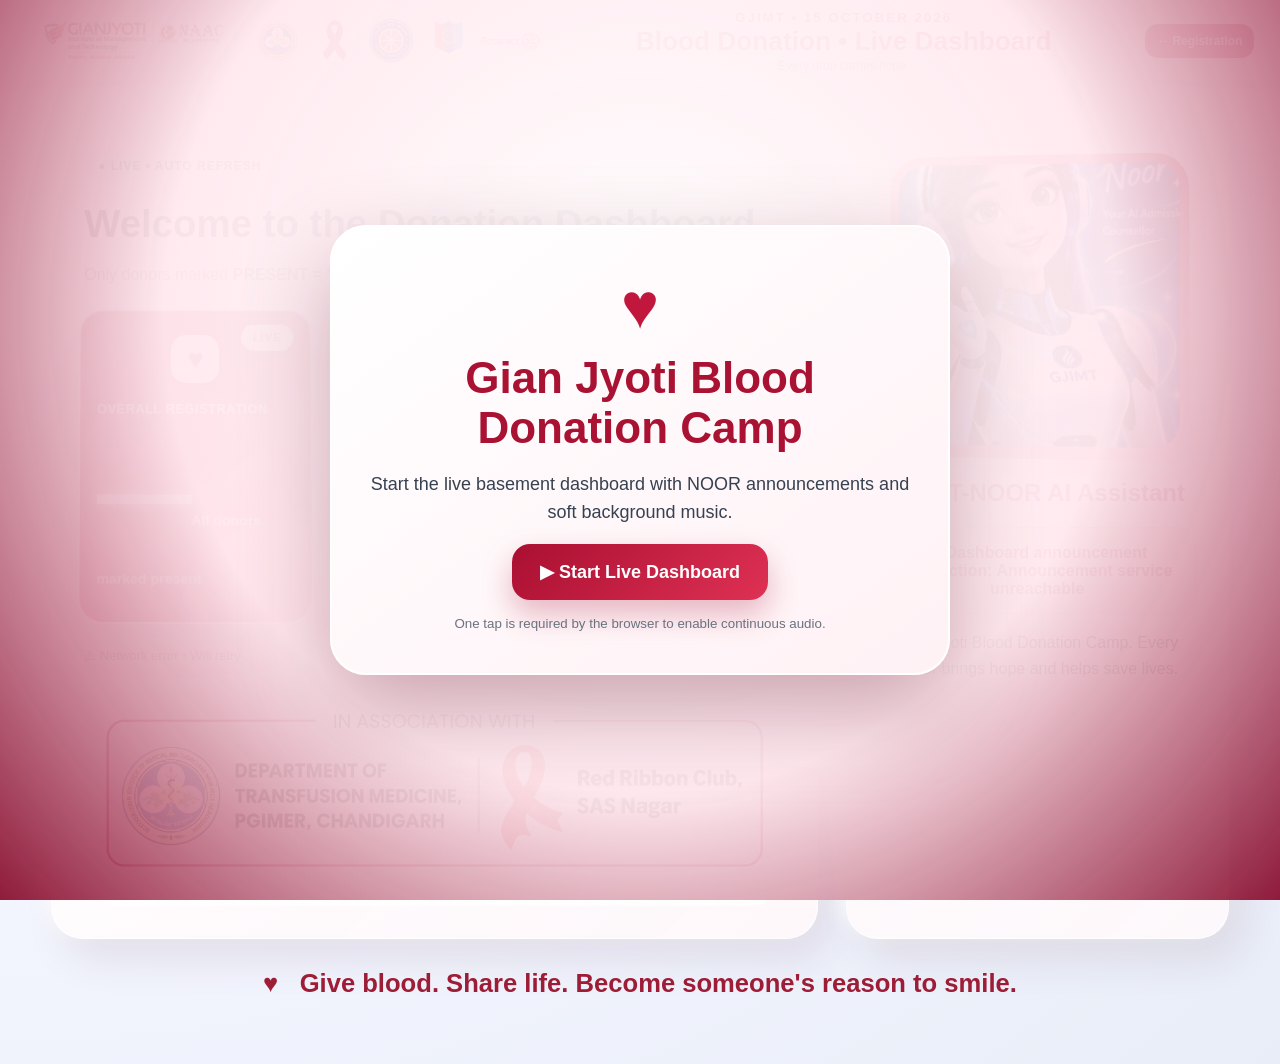
==== dashboard.html @ ec7010dd "Add files via upload" ====
<!doctype html><html lang="en"><head><meta charset="utf-8"><meta name="viewport" content="width=device-width,initial-scale=1"><title>NOOR | Live Dashboard</title><link rel="stylesheet" href="dashboard.css"></head><body><div id="audioStart" class="audio-start">
  <div class="audio-start-card">
    <div class="audio-heart">♥</div>
    <h2>Gian Jyoti Blood Donation Camp</h2>
    <p>Start the live basement dashboard with NOOR announcements and soft background music.</p>
    <button id="startDashboard" type="button">▶ Start Live Dashboard</button>
    <small>One tap is required by the browser to enable continuous audio.</small>
  </div>
</div><header class="event-header"><div class="event-branding" aria-label="Blood donation camp organizer and partner logos">
  <img class="brand-gjimt" src="gjimt_logo.jpg" alt="Gian Jyoti Institute of Management and Technology">
  <div class="brand-other-logos">
    <img src="pgimer_logo.png" alt="PGIMER Chandigarh">
    <img src="red_ribbon_logo.png" alt="Red Ribbon Club">
    <img src="nss_logo.png" alt="National Service Scheme">
    <img src="ncc_logo.png" alt="National Cadet Corps">
    <img class="brand-rotaract" src="rotaract_logo.png" alt="Rotaract">
  </div>
</div><div class="event-header-main"><div><small>GJIMT • 15 OCTOBER 2026</small><h1>Blood Donation • Live Dashboard</h1><p>Every drop carries hope.</p></div><a href="index.html">← Registration</a></div></header><div id="donorSpotlight" class="donor-spotlight" aria-live="assertive">
<div class="spotlight-card"><div class="spotlight-heart">♥</div>
<div class="spotlight-kicker">GYAN JYOTI BLOOD DONATION CAMP</div>
<h2 id="spotlightName">Thank you!</h2>
<p id="spotlightMessage">Your generous act can help save lives and bring hope to many families.</p>
<div class="spotlight-line">Every drop counts • Every donor matters</div></div></div><main><div class="grid"><section class="intro"><div class="live">● LIVE • AUTO REFRESH</div><h2>Welcome to the Donation Dashboard</h2><p>Only donors marked <b>PRESENT = YES</b> are included in the overall registration figure.</p><div class="cards">
<article class="overall-card"><div class="card-icon">♥</div><span>OVERALL REGISTRATION</span><strong id="total">—</strong><small>All donors marked present</small><div class="shine"></div></article>
<article class="gian-card"><div class="card-icon">GJ</div><span>GIANJYOTIAN REGISTRATION</span><strong id="gianCount">—</strong><small>Gian Jyoti donors marked present</small></article>
<article class="non-gian-card"><div class="card-icon">✦</div><span>NON GIANJYOTIAN REGISTRATION</span><strong id="nonGianCount">—</strong><small>External donors marked present</small></article>
</div><p class="sync" id="sync">Connecting to Google Sheet…</p>
  <div class="dashboard-association">
    
    <img src="association.png" alt="Department of Transfusion Medicine, PGIMER Chandigarh and Red Ribbon Club, SAS Nagar">
  </div></section><aside class="noor"><div class="halo"><img src="noor_ai.png" alt="NOOR" id="avatar"></div><h2>GJIMT-NOOR AI Assistant</h2><div class="donor-alert" id="donorAlert" aria-live="polite">Waiting for the next registration ♥</div><p id="line">Gian Jyoti Blood Donation Camp. Every donor brings hope and helps save lives.</p></aside></div><div class="quote">♥ &nbsp; Give blood. Share life. Become someone's reason to smile.</div></main><script src="dashboard.js"></script></body></html>
---- dashboard.css ----
*{box-sizing:border-box}body{margin:0;min-height:100vh;background:radial-gradient(ellipse at top left,#fff1f3,#f4f6ff 55%,#e8edf7);font-family:Arial,sans-serif;color:#202b42}header{display:flex;align-items:center;gap:20px;padding:15px 4%;background:#fffd;box-shadow:0 4px 30px #14243a13}header img{width:190px;max-height:70px;object-fit:contain}header h1{font-size:clamp(18px,2.3vw,30px);margin:5px 0;color:#ac1430}header small{letter-spacing:2px;font-weight:bold;color:#a62138}header p{margin:0;color:#63718b}header a{margin-left:auto;text-decoration:none;color:white;background:#b91d38;border-radius:13px;padding:14px 18px;font-weight:bold}main{max-width:1450px;margin:auto;padding:36px 4%}.grid{display:grid;grid-template-columns:1.7fr .85fr;gap:28px}.intro,.noor{border:1px solid #ffffffcc;background:linear-gradient(135deg,#ffffffed,#fff8fae8);box-shadow:14px 20px 40px #5b25411b,-6px -6px 20px #fff;border-radius:32px;padding:32px}.intro h2{font-size:clamp(25px,3vw,42px);margin:20px 0 12px}.intro>p{color:#66748a;line-height:1.6}.live{display:inline-block;border-radius:30px;background:#e8faef;color:#078151;padding:9px 14px;font-size:12px;font-weight:bold;letter-spacing:1px}.cards{display:grid;grid-template-columns:repeat(3,1fr);gap:16px;margin-top:36px}.cards article{min-height:210px;background:linear-gradient(150deg,#fff,#fff3f5);border:1px solid #fff;border-radius:24px;padding:24px 16px;box-shadow:8px 12px 18px #8d39501b,-4px -4px 14px #fff;transition:transform .2s}.cards article:hover{transform:translateY(-7px) rotateX(3deg)}.cards article:nth-child(2){background:linear-gradient(150deg,#fff,#edf9f4)}.cards article:nth-child(3){background:linear-gradient(150deg,#fff,#fff5e5)}.cards span{font-size:12px;font-weight:800;letter-spacing:.6px;color:#66748a}.cards strong{display:block;font-size:clamp(42px,5vw,72px);margin:20px 0;color:#b91d38;text-shadow:2px 4px 4px #b91d3822}.cards small{color:#67758b;line-height:1.4}.noor{text-align:center}.halo{width:min(300px,100%);aspect-ratio:1;margin:5px auto 20px;padding:9px;background:linear-gradient(135deg,#ff8092,#b31837,#f7cbd2);border-radius:34px;box-shadow:12px 16px 22px #7b1b3d35;transform:perspective(700px) rotateY(-5deg)}.halo img{width:100%;height:100%;object-fit:cover;border-radius:26px}.halo.talking{animation:pulse .5s infinite alternate}@keyframes pulse{to{transform:perspective(700px) rotateY(5deg) scale(1.025)}}.noor h2{color:#b91d38}.noor p{line-height:1.6}.noor button{background:#b91d38;color:#fff;border:0;border-radius:14px;padding:14px 22px;cursor:pointer;font-weight:bold}.quote{margin:30px 0;text-align:center;font-size:clamp(18px,2vw,27px);font-weight:bold;color:#9d1d37}.sync{font-size:13px!important;margin-top:22px}@media(max-width:1050px){.grid{grid-template-columns:1fr}.cards{grid-template-columns:repeat(3,1fr)}}@media(max-width:650px){header{flex-wrap:wrap}.cards{grid-template-columns:1fr}.cards article{min-height:155px}.intro,.noor{padding:20px}header a{margin-left:0}}.donor-alert{margin:15px 0;padding:15px;background:linear-gradient(130deg,#fff1df,#ffe2e8);border:1px solid #edc4cb;border-radius:17px;font-weight:800;color:#9e1833;box-shadow:5px 7px 14px #a3293b18}
.donor-spotlight{position:fixed;inset:0;z-index:9999;display:flex;align-items:center;justify-content:center;padding:30px;background:radial-gradient(circle at 50% 35%,rgba(255,255,255,.98),rgba(255,229,235,.97) 48%,rgba(150,12,46,.88));opacity:0;visibility:hidden;pointer-events:none;transition:.45s}
.donor-spotlight.show{opacity:1;visibility:visible}.spotlight-card{width:min(940px,94vw);text-align:center;padding:55px 45px;border-radius:42px;background:linear-gradient(145deg,#fff,#fff2f5);border:2px solid #fff;box-shadow:0 35px 90px rgba(112,10,40,.34),inset 0 0 0 1px #f5c1cc;animation:spotGlow 2.2s ease-in-out infinite alternate}.spotlight-heart{font-size:78px;color:#c7183c}.spotlight-kicker{font-size:15px;letter-spacing:3px;font-weight:900;color:#9d1b36;margin:12px}.spotlight-card h2{margin:12px 0;font-size:clamp(38px,6vw,76px);color:#bd1739}.spotlight-card p{max-width:760px;margin:20px auto;font-size:clamp(20px,2.4vw,31px);line-height:1.45}.spotlight-line{display:inline-block;margin-top:15px;padding:14px 24px;border-radius:50px;background:#b91638;color:#fff;font-weight:800}@keyframes spotGlow{to{transform:scale(1.018);box-shadow:0 40px 100px rgba(112,10,40,.4)}}@media(max-width:600px){.spotlight-card{padding:38px 20px}.spotlight-heart{font-size:58px}}

/* FINAL TOTAL REGISTRATION HIGHLIGHT */
.cards article:first-child{
 position:relative;overflow:hidden;
 background:linear-gradient(145deg,#fff,#ffe6ec 48%,#fff7e8);
 border:2px solid #d41c42;
 box-shadow:0 18px 38px rgba(185,29,56,.24), inset 0 0 0 1px rgba(255,255,255,.8);
 transform:translateY(-5px) scale(1.035);
}
.cards article:first-child:before{
 content:"LIVE";position:absolute;right:14px;top:13px;background:#b91d38;color:#fff;
 font-size:10px;font-weight:900;letter-spacing:1.5px;padding:6px 9px;border-radius:20px;
 box-shadow:0 5px 12px rgba(185,29,56,.25)
}
.cards article:first-child strong{
 color:#b41234;font-size:clamp(54px,6vw,82px);
 text-shadow:0 7px 18px rgba(180,18,52,.18);
}
.cards article:first-child span{color:#a21632;font-weight:900}
.cards article:first-child small{font-weight:700;color:#5b3240}
header img{width:min(430px,38vw);max-height:100px;object-fit:contain}
@media(max-width:650px){header img{width:min(330px,80vw)}.cards article:first-child{transform:none}}

/* THREE-BOX LIVE REGISTRATION DASHBOARD */
.cards article{position:relative;overflow:hidden;isolation:isolate}
.card-icon{width:46px;height:46px;display:grid;place-items:center;border-radius:15px;margin:0 auto 15px;font-weight:900;font-size:19px;background:#fff;box-shadow:0 8px 18px rgba(31,41,55,.12)}
.overall-card{
 background:linear-gradient(145deg,#9e0e2d 0%,#d51e45 48%,#ff657e 100%)!important;
 border:2px solid rgba(255,255,255,.85)!important;
 box-shadow:0 25px 55px rgba(158,14,45,.38),inset 0 1px 1px rgba(255,255,255,.65),inset 0 -12px 25px rgba(90,0,24,.18)!important;
 transform:perspective(800px) rotateX(2deg) translateY(-9px) scale(1.055)!important;
}
.overall-card:after{content:"LIVE";position:absolute;right:16px;top:14px;padding:7px 11px;border-radius:30px;background:#fff;color:#a51030;font-size:10px;font-weight:900;letter-spacing:1.4px;box-shadow:0 8px 18px rgba(70,0,20,.2)}
.overall-card .card-icon{font-size:27px;color:#c01639}
.overall-card span,.overall-card small{color:#fff!important}
.overall-card strong{color:#fff!important;font-size:clamp(62px,7vw,94px)!important;text-shadow:0 8px 22px rgba(71,0,20,.38)!important}
.overall-card .shine{position:absolute;z-index:-1;width:190px;height:190px;right:-65px;bottom:-95px;border-radius:50%;background:rgba(255,255,255,.15);box-shadow:-100px -130px 0 rgba(255,255,255,.07)}
.gian-card{background:linear-gradient(145deg,#fff,#eaf8f3)!important;border:1px solid #ccecdf!important;box-shadow:0 17px 35px rgba(17,122,91,.15)!important}
.gian-card .card-icon{color:#12805f}.gian-card strong{color:#11815f!important}
.non-gian-card{background:linear-gradient(145deg,#fff,#fff2df)!important;border:1px solid #f2dfbd!important;box-shadow:0 17px 35px rgba(178,117,24,.15)!important}
.non-gian-card .card-icon{color:#b7791f}.non-gian-card strong{color:#b7791f!important}
@media(max-width:650px){.overall-card{transform:none!important}}

/* LIVE NUMBER EXCITEMENT EFFECT */
.overall-card{animation:overallFloat 2.4s ease-in-out infinite alternate!important}
.overall-card strong{display:inline-block;animation:liveNumberPulse 1.15s ease-in-out infinite;text-shadow:0 0 10px rgba(255,255,255,.72),0 0 26px rgba(255,220,225,.65),0 8px 22px rgba(71,0,20,.38)!important}
.overall-card:after{animation:liveBadgeBlink 1s steps(2,end) infinite}
.overall-card:before{content:"";position:absolute;inset:-55%;background:linear-gradient(110deg,transparent 42%,rgba(255,255,255,.34) 49%,transparent 56%);transform:translateX(-70%) rotate(8deg);animation:cardShimmer 3.4s linear infinite;pointer-events:none}
@keyframes liveNumberPulse{0%,100%{transform:scale(1);opacity:1}50%{transform:scale(1.10);opacity:.72}}
@keyframes liveBadgeBlink{0%,48%{opacity:1}49%,100%{opacity:.45}}
@keyframes overallFloat{from{transform:perspective(800px) rotateX(2deg) translateY(-7px) scale(1.045)}to{transform:perspective(800px) rotateX(-1deg) translateY(-12px) scale(1.06)}}
@keyframes cardShimmer{0%{transform:translateX(-75%) rotate(8deg)}100%{transform:translateX(75%) rotate(8deg)}}
@media(prefers-reduced-motion:reduce){.overall-card,.overall-card strong,.overall-card:after,.overall-card:before{animation:none!important}}

.audio-start{position:fixed;inset:0;z-index:20000;display:grid;place-items:center;padding:24px;background:radial-gradient(circle at 50% 35%,rgba(255,255,255,.98),rgba(255,233,239,.97) 55%,rgba(134,8,42,.92));transition:opacity .4s,visibility .4s}
.audio-start.hide{opacity:0;visibility:hidden}
.audio-start-card{width:min(620px,92vw);text-align:center;background:linear-gradient(145deg,#fff,#fff1f5);border:2px solid #fff;border-radius:36px;padding:42px 34px;box-shadow:0 35px 90px rgba(91,5,32,.32)}
.audio-heart{font-size:64px;color:#c2173c;animation:audioHeart 1.2s ease-in-out infinite}
.audio-start-card h2{font-size:clamp(28px,4vw,44px);color:#a91232;margin:10px 0}
.audio-start-card p{font-size:18px;line-height:1.55;color:#374151}
.audio-start-card button{border:0;border-radius:18px;padding:17px 28px;background:linear-gradient(135deg,#a90f31,#df3154);color:#fff;font-size:18px;font-weight:900;cursor:pointer;box-shadow:0 14px 30px rgba(169,15,49,.28)}
.audio-start-card small{display:block;margin-top:16px;color:#6b7280}
@keyframes audioHeart{50%{transform:scale(1.13);filter:drop-shadow(0 0 13px rgba(194,23,60,.45))}}
.overall-card strong{animation:liveNumberPulse .82s ease-in-out infinite!important}
@keyframes liveNumberPulse{0%,100%{transform:scale(1);opacity:1;filter:brightness(1)}50%{transform:scale(1.13);opacity:.76;filter:brightness(1.35)}}


/* NOOR event branding - compact, aligned, separate user-supplied logo assets */
header.event-header{display:flex!important;flex-direction:column!important;align-items:stretch!important;gap:7px!important;padding:9px 3%!important;background:linear-gradient(125deg,#fff,#fff7f9)!important;box-shadow:0 5px 18px #62142a16!important}
.event-branding{display:flex!important;align-items:center!important;justify-content:center!important;gap:clamp(8px,1.5vw,22px)!important;width:100%!important;max-width:1180px!important;margin:0 auto!important;padding:5px 14px!important;border:1px solid #f1dfe4;border-radius:14px;background:linear-gradient(145deg,#fff,#fffafa);box-shadow:0 5px 13px #6b213017}
header.event-header .event-branding img{display:block!important;object-fit:contain!important;height:64px!important;max-height:64px!important;width:auto!important;max-width:100%!important;flex-shrink:1!important}
header.event-header .event-branding .brand-gjimt{width:clamp(245px,31vw,390px)!important;max-width:39%!important}
.brand-other-logos{display:flex!important;flex:1!important;align-items:center!important;justify-content:space-evenly!important;gap:clamp(6px,1.1vw,15px)!important;min-width:0}
header.event-header .brand-other-logos img{height:55px!important;max-height:55px!important;max-width:17%!important;filter:drop-shadow(0 2px 2px #28192a16)}
header.event-header .brand-other-logos .brand-rotaract{max-width:25%!important}
.event-header-main{display:flex!important;align-items:center!important;justify-content:space-between!important;gap:15px!important;width:100%!important;max-width:1180px!important;margin:0 auto!important}
.event-header-main>div{text-align:center!important;flex:1!important}
.event-header-main h1{font-size:clamp(21px,2.3vw,30px)!important;margin:0!important;line-height:1.12!important}
.event-header-main p{margin:3px 0!important}
.event-header-main a{flex:0 0 auto!important;white-space:nowrap}
.event-header-main:before{content:"";flex:0 0 135px}
.dashboard-association{margin:22px auto 0;max-width:680px;padding:10px 13px 12px;background:linear-gradient(145deg,#fff,#fff4f6);border:2px solid #e6a8b5;border-radius:16px;box-shadow:0 9px 22px #9d21301a;text-align:center}
.dashboard-association-title{font-weight:900;font-size:12px;letter-spacing:1px;color:#b41837;margin-bottom:7px}
.dashboard-association img{display:block;width:100%;height:auto;max-height:130px;object-fit:contain}
@media(max-width:850px){header.event-header .event-branding img{height:48px!important;max-height:48px!important}header.event-header .brand-other-logos img{height:40px!important;max-height:40px!important}.event-header-main:before{flex-basis:90px}.event-header-main a{font-size:12px!important;padding:10px!important}}
@media(max-width:600px){.event-branding{flex-wrap:wrap!important;padding:5px!important;gap:4px!important}header.event-header .event-branding .brand-gjimt{width:300px!important;max-width:100%!important;height:52px!important}.brand-other-logos{flex:0 0 100%!important;gap:4px!important}header.event-header .brand-other-logos img{height:39px!important;max-height:39px!important}.event-header-main{flex-wrap:wrap!important;justify-content:center!important}.event-header-main:before{display:none!important}.event-header-main>div{flex:0 0 100%!important}.event-header-main a{margin:0 auto!important}}


/* Single-row, space-saving event header: logos LEFT, heading CENTER, link RIGHT */
header.event-header{
 display:grid!important;grid-template-columns:minmax(0,1fr) minmax(260px,1.12fr) auto!important;
 align-items:center!important;column-gap:12px!important;row-gap:4px!important;
 padding:8px 2%!important;min-height:76px!important;
 background:linear-gradient(145deg,#fff,#fff8fa)!important;
 box-shadow:0 3px 12px #60192a16!important;
}
header.event-header .event-branding{
 grid-column:1!important;grid-row:1!important;display:flex!important;align-items:center!important;
 justify-content:flex-start!important;gap:6px!important;min-width:0!important;width:100%!important;
 padding:0!important;margin:0!important;border:0!important;border-radius:0!important;
 box-shadow:none!important;background:transparent!important;
}
header.event-header .event-branding .brand-gjimt{
 flex:0 1 43%!important;width:43%!important;max-width:43%!important;
 height:53px!important;max-height:53px!important;min-width:0!important;object-fit:contain!important;
}
header.event-header .brand-other-logos{
 display:flex!important;flex:1 1 57%!important;min-width:0!important;
 justify-content:flex-start!important;align-items:center!important;gap:4px!important;
}
header.event-header .brand-other-logos img{
 flex:1 1 0!important;min-width:0!important;max-width:19%!important;
 height:45px!important;max-height:45px!important;width:auto!important;object-fit:contain!important;
 filter:drop-shadow(0 1px 1px #50121c18)!important;
}
header.event-header .brand-other-logos img.brand-rotaract{max-width:23%!important;flex:1.2 1 0!important}
header.event-header .event-header-main{
 display:contents!important;
}
header.event-header .event-header-main>div{
 grid-column:2!important;grid-row:1!important;text-align:center!important;min-width:0!important;
}
header.event-header .event-header-main h1{
 font-size:clamp(19px,2.05vw,29px)!important;line-height:1.15!important;margin:0!important;
}
header.event-header .event-header-main p{font-size:12px!important;margin:3px 0 0!important}
header.event-header .event-header-main a{
 grid-column:3!important;grid-row:1!important;justify-self:end!important;white-space:nowrap!important;
 font-size:12px!important;padding:10px 12px!important;
}
header.event-header .event-header-main:before{display:none!important}
.dashboard-association{
 width:min(100%,670px)!important;max-width:670px!important;margin:15px auto 0!important;
 padding:0!important;border:0!important;background:transparent!important;box-shadow:none!important;
}
.dashboard-association img{
 display:block!important;width:100%!important;max-height:none!important;height:auto!important;
 object-fit:contain!important;border-radius:12px!important;
}
@media(max-width:1000px){
 header.event-header{grid-template-columns:minmax(0,1fr) minmax(230px,1.1fr) auto!important;column-gap:7px!important}
 header.event-header .event-branding .brand-gjimt{height:44px!important;max-height:44px!important}
 header.event-header .brand-other-logos img{height:36px!important;max-height:36px!important}
 header.event-header .event-header-main h1{font-size:19px!important}
 header.event-header .event-header-main a{font-size:11px!important;padding:8px!important}
}
@media(max-width:730px){
 header.event-header{grid-template-columns:1fr auto!important;gap:6px!important;padding:8px!important}
 header.event-header .event-branding{grid-column:1 / -1!important;grid-row:1!important;justify-content:center!important}
 header.event-header .event-branding .brand-gjimt{height:49px!important;max-height:49px!important}
 header.event-header .brand-other-logos img{height:39px!important;max-height:39px!important}
 header.event-header .event-header-main>div{grid-column:1!important;grid-row:2!important;text-align:left!important}
 header.event-header .event-header-main a{grid-column:2!important;grid-row:2!important}
}
@media(max-width:430px){
 header.event-header .event-header-main h1{font-size:17px!important}
 header.event-header .event-header-main p{font-size:10px!important}
 header.event-header .event-header-main a{font-size:10px!important;padding:7px!important}
}
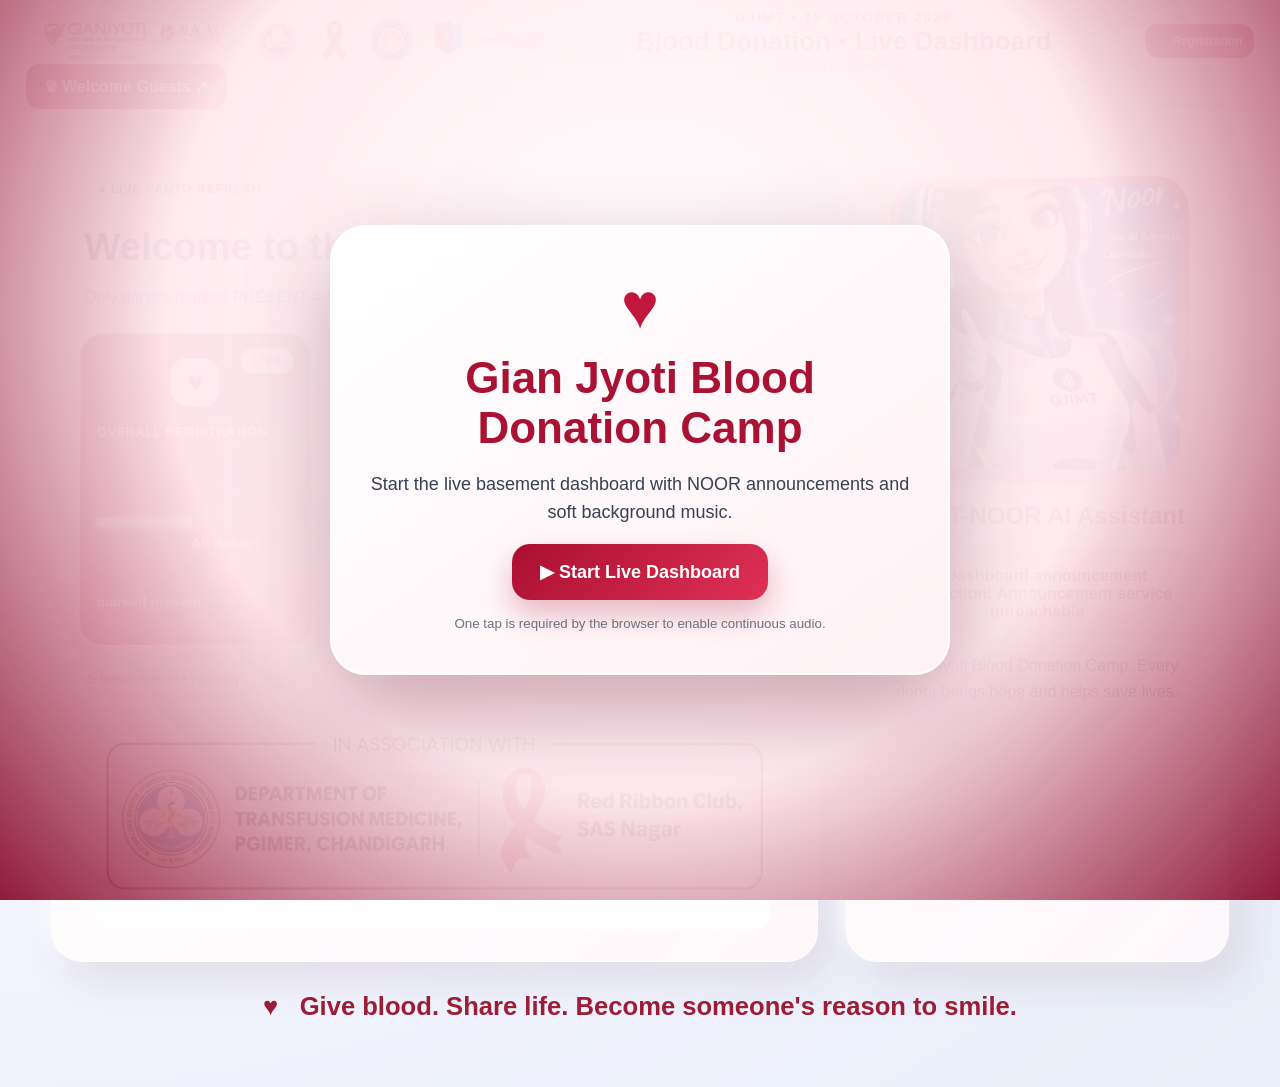
==== commit c014238f: "Update dashboard.html" ====
--- a/dashboard.html
+++ b/dashboard.html
@@ -15,7 +15,15 @@
     <img src="ncc_logo.png" alt="National Cadet Corps">
     <img class="brand-rotaract" src="rotaract_logo.png" alt="Rotaract">
   </div>
-</div><div class="event-header-main"><div><small>GJIMT • 15 OCTOBER 2026</small><h1>Blood Donation • Live Dashboard</h1><p>Every drop carries hope.</p></div><a href="index.html">← Registration</a></div></header><div id="donorSpotlight" class="donor-spotlight" aria-live="assertive">
+</div> 
+<div class="guest-button-row">
+  <a href="guest-welcome.html"
+     class="guest-welcome-button">
+    ♛ Welcome Guests ↗
+  </a>
+</div>
+
+  <div class="event-header-main"><div><small>GJIMT • 15 OCTOBER 2026</small><h1>Blood Donation • Live Dashboard</h1><p>Every drop carries hope.</p></div><a href="index.html">← Registration</a></div></header><div id="donorSpotlight" class="donor-spotlight" aria-live="assertive">
 <div class="spotlight-card"><div class="spotlight-heart">♥</div>
 <div class="spotlight-kicker">GYAN JYOTI BLOOD DONATION CAMP</div>
 <h2 id="spotlightName">Thank you!</h2>
@@ -28,4 +36,4 @@
   <div class="dashboard-association">
     
     <img src="association.png" alt="Department of Transfusion Medicine, PGIMER Chandigarh and Red Ribbon Club, SAS Nagar">
-  </div></section><aside class="noor"><div class="halo"><img src="noor_ai.png" alt="NOOR" id="avatar"></div><h2>GJIMT-NOOR AI Assistant</h2><div class="donor-alert" id="donorAlert" aria-live="polite">Waiting for the next registration ♥</div><p id="line">Gian Jyoti Blood Donation Camp. Every donor brings hope and helps save lives.</p></aside></div><div class="quote">♥ &nbsp; Give blood. Share life. Become someone's reason to smile.</div></main><script src="dashboard.js"></script></body></html>+  </div></section><aside class="noor"><div class="halo"><img src="noor_ai.png" alt="NOOR" id="avatar"></div><h2>GJIMT-NOOR AI Assistant</h2><div class="donor-alert" id="donorAlert" aria-live="polite">Waiting for the next registration ♥</div><p id="line">Gian Jyoti Blood Donation Camp. Every donor brings hope and helps save lives.</p></aside></div><div class="quote">♥ &nbsp; Give blood. Share life. Become someone's reason to smile.</div></main><script src="dashboard.js"></script></body></html>
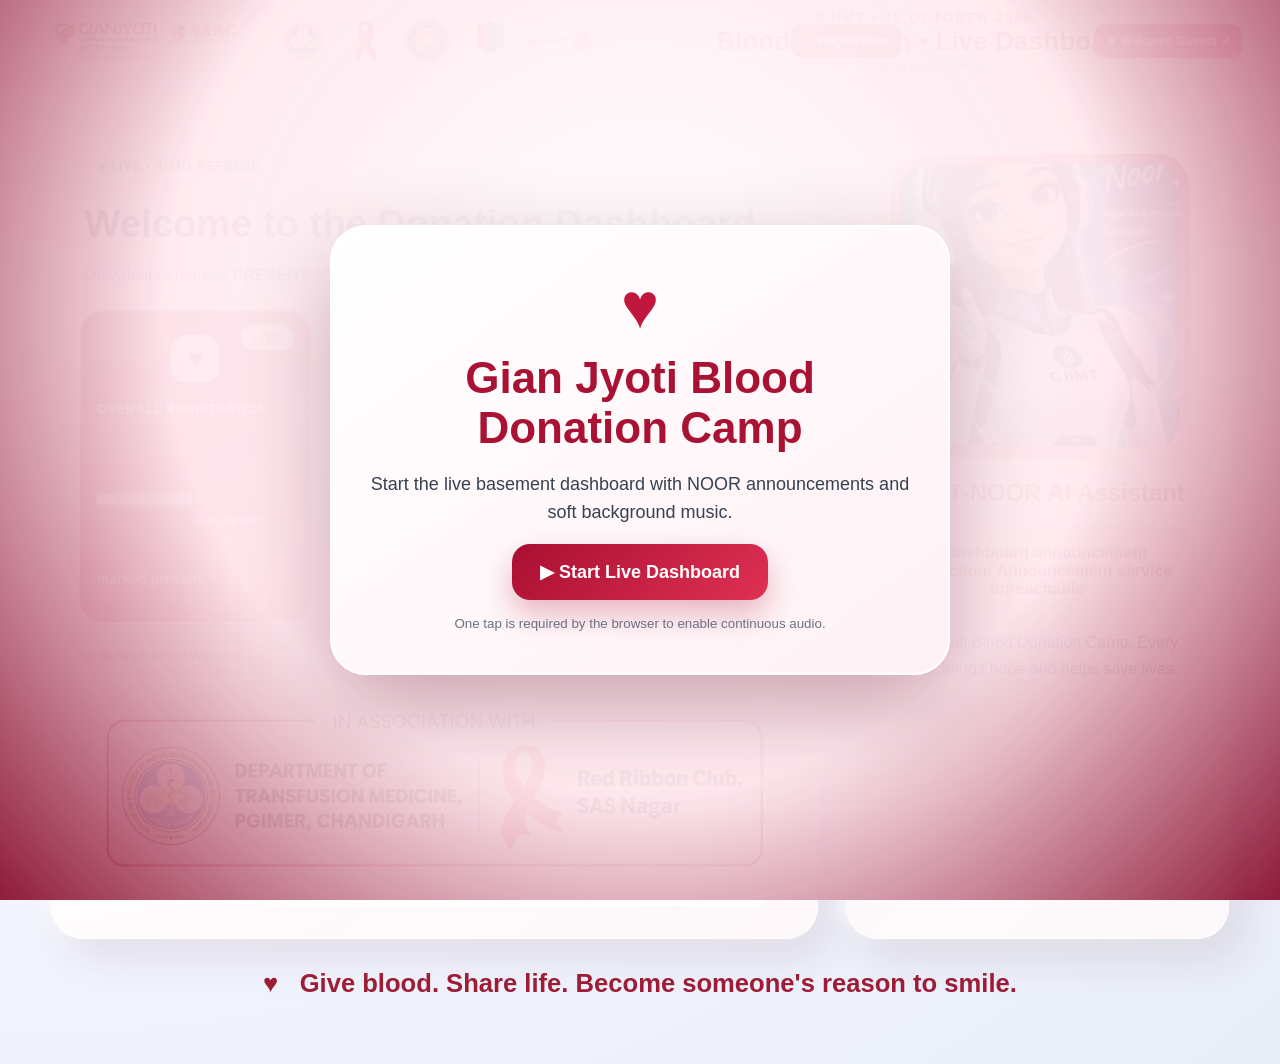
==== commit cff65e71: "Update dashboard.html" ====
--- a/dashboard.html
+++ b/dashboard.html
@@ -1,39 +1,341 @@
-<!doctype html><html lang="en"><head><meta charset="utf-8"><meta name="viewport" content="width=device-width,initial-scale=1"><title>NOOR | Live Dashboard</title><link rel="stylesheet" href="dashboard.css"></head><body><div id="audioStart" class="audio-start">
-  <div class="audio-start-card">
-    <div class="audio-heart">♥</div>
-    <h2>Gian Jyoti Blood Donation Camp</h2>
-    <p>Start the live basement dashboard with NOOR announcements and soft background music.</p>
-    <button id="startDashboard" type="button">▶ Start Live Dashboard</button>
-    <small>One tap is required by the browser to enable continuous audio.</small>
+
+<!doctype html>
+<html lang="en">
+
+<head>
+  <meta charset="utf-8">
+  <meta name="viewport" content="width=device-width,initial-scale=1">
+
+  <title>NOOR | Live Dashboard</title>
+
+  <link rel="stylesheet" href="dashboard.css">
+
+  <!-- Styling for header buttons only -->
+  <style>
+    .event-header-main .header-actions {
+      display: flex;
+      align-items: center;
+      justify-content: flex-end;
+      gap: 8px;
+      flex-shrink: 0;
+    }
+
+    .event-header-main .header-actions a {
+      display: inline-flex;
+      align-items: center;
+      justify-content: center;
+      padding: 9px 12px;
+      border-radius: 10px;
+      color: #ffffff;
+      text-decoration: none;
+      font-size: 12px;
+      font-weight: 700;
+      white-space: nowrap;
+    }
+
+    .event-header-main .header-actions .registration-btn {
+      background: #b8193b;
+    }
+
+    .event-header-main .header-actions .guest-welcome-button {
+      background: linear-gradient(135deg, #c51d42, #e23d60);
+      box-shadow: 0 3px 9px rgba(155, 24, 54, 0.2);
+      transition: transform 0.2s ease, filter 0.2s ease;
+    }
+
+    .event-header-main .header-actions .guest-welcome-button:hover {
+      transform: translateY(-2px);
+      filter: brightness(1.08);
+    }
+
+    @media (max-width: 700px) {
+      .event-header-main .header-actions {
+        flex-wrap: wrap;
+        justify-content: center;
+        gap: 6px;
+      }
+
+      .event-header-main .header-actions a {
+        font-size: 11px;
+        padding: 8px 10px;
+      }
+    }
+  </style>
+</head>
+
+<body>
+
+  <!-- AUDIO START SCREEN -->
+  <div id="audioStart" class="audio-start">
+    <div class="audio-start-card">
+
+      <div class="audio-heart">♥</div>
+
+      <h2>Gian Jyoti Blood Donation Camp</h2>
+
+      <p>
+        Start the live basement dashboard with NOOR
+        announcements and soft background music.
+      </p>
+
+      <button id="startDashboard" type="button">
+        ▶ Start Live Dashboard
+      </button>
+
+      <small>
+        One tap is required by the browser to enable continuous audio.
+      </small>
+
+    </div>
   </div>
-</div><header class="event-header"><div class="event-branding" aria-label="Blood donation camp organizer and partner logos">
-  <img class="brand-gjimt" src="gjimt_logo.jpg" alt="Gian Jyoti Institute of Management and Technology">
-  <div class="brand-other-logos">
-    <img src="pgimer_logo.png" alt="PGIMER Chandigarh">
-    <img src="red_ribbon_logo.png" alt="Red Ribbon Club">
-    <img src="nss_logo.png" alt="National Service Scheme">
-    <img src="ncc_logo.png" alt="National Cadet Corps">
-    <img class="brand-rotaract" src="rotaract_logo.png" alt="Rotaract">
+
+  <!-- HEADER -->
+  <header class="event-header">
+
+    <!-- ALL ORIGINAL LOGOS -->
+    <div class="event-branding"
+         aria-label="Blood donation camp organizer and partner logos">
+
+      <img
+        class="brand-gjimt"
+        src="gjimt_logo.jpg"
+        alt="Gian Jyoti Institute of Management and Technology"
+      >
+
+      <div class="brand-other-logos">
+
+        <img
+          src="pgimer_logo.png"
+          alt="PGIMER Chandigarh"
+        >
+
+        <img
+          src="red_ribbon_logo.png"
+          alt="Red Ribbon Club"
+        >
+
+        <img
+          src="nss_logo.png"
+          alt="National Service Scheme"
+        >
+
+        <img
+          src="ncc_logo.png"
+          alt="National Cadet Corps"
+        >
+
+        <img
+          class="brand-rotaract"
+          src="rotaract_logo.png"
+          alt="Rotaract"
+        >
+
+      </div>
+    </div>
+
+    <!-- DASHBOARD TITLE AND BUTTONS -->
+    <div class="event-header-main">
+
+      <div>
+        <small>GJIMT • 15 OCTOBER 2026</small>
+
+        <h1>Blood Donation • Live Dashboard</h1>
+
+        <p>Every drop carries hope.</p>
+      </div>
+
+      <!-- BOTH BUTTONS ON THE RIGHT -->
+      <div class="header-actions">
+
+        <a href="index.html" class="registration-btn">
+          ← Registration
+        </a>
+
+        <a href="guest-welcome.html"
+           class="guest-welcome-button">
+          ♛ Welcome Guests ↗
+        </a>
+
+      </div>
+
+    </div>
+
+  </header>
+
+  <!-- DONOR SPOTLIGHT -->
+  <div
+    id="donorSpotlight"
+    class="donor-spotlight"
+    aria-live="assertive"
+  >
+
+    <div class="spotlight-card">
+
+      <div class="spotlight-heart">♥</div>
+
+      <div class="spotlight-kicker">
+        GYAN JYOTI BLOOD DONATION CAMP
+      </div>
+
+      <h2 id="spotlightName">
+        Thank you!
+      </h2>
+
+      <p id="spotlightMessage">
+        Your generous act can help save lives
+        and bring hope to many families.
+      </p>
+
+      <div class="spotlight-line">
+        Every drop counts • Every donor matters
+      </div>
+
+    </div>
   </div>
-</div> 
-<div class="guest-button-row">
-  <a href="guest-welcome.html"
-     class="guest-welcome-button">
-    ♛ Welcome Guests ↗
-  </a>
-</div>
-
-  <div class="event-header-main"><div><small>GJIMT • 15 OCTOBER 2026</small><h1>Blood Donation • Live Dashboard</h1><p>Every drop carries hope.</p></div><a href="index.html">← Registration</a></div></header><div id="donorSpotlight" class="donor-spotlight" aria-live="assertive">
-<div class="spotlight-card"><div class="spotlight-heart">♥</div>
-<div class="spotlight-kicker">GYAN JYOTI BLOOD DONATION CAMP</div>
-<h2 id="spotlightName">Thank you!</h2>
-<p id="spotlightMessage">Your generous act can help save lives and bring hope to many families.</p>
-<div class="spotlight-line">Every drop counts • Every donor matters</div></div></div><main><div class="grid"><section class="intro"><div class="live">● LIVE • AUTO REFRESH</div><h2>Welcome to the Donation Dashboard</h2><p>Only donors marked <b>PRESENT = YES</b> are included in the overall registration figure.</p><div class="cards">
-<article class="overall-card"><div class="card-icon">♥</div><span>OVERALL REGISTRATION</span><strong id="total">—</strong><small>All donors marked present</small><div class="shine"></div></article>
-<article class="gian-card"><div class="card-icon">GJ</div><span>GIANJYOTIAN REGISTRATION</span><strong id="gianCount">—</strong><small>Gian Jyoti donors marked present</small></article>
-<article class="non-gian-card"><div class="card-icon">✦</div><span>NON GIANJYOTIAN REGISTRATION</span><strong id="nonGianCount">—</strong><small>External donors marked present</small></article>
-</div><p class="sync" id="sync">Connecting to Google Sheet…</p>
-  <div class="dashboard-association">
-    
-    <img src="association.png" alt="Department of Transfusion Medicine, PGIMER Chandigarh and Red Ribbon Club, SAS Nagar">
-  </div></section><aside class="noor"><div class="halo"><img src="noor_ai.png" alt="NOOR" id="avatar"></div><h2>GJIMT-NOOR AI Assistant</h2><div class="donor-alert" id="donorAlert" aria-live="polite">Waiting for the next registration ♥</div><p id="line">Gian Jyoti Blood Donation Camp. Every donor brings hope and helps save lives.</p></aside></div><div class="quote">♥ &nbsp; Give blood. Share life. Become someone's reason to smile.</div></main><script src="dashboard.js"></script></body></html>
+
+  <!-- MAIN DASHBOARD -->
+  <main>
+
+    <div class="grid">
+
+      <!-- LEFT SIDE -->
+      <section class="intro">
+
+        <div class="live">
+          ● LIVE • AUTO REFRESH
+        </div>
+
+        <h2>
+          Welcome to the Donation Dashboard
+        </h2>
+
+        <p>
+          Only donors marked
+          <b>PRESENT = YES</b>
+          are included in the overall registration figure.
+        </p>
+
+        <!-- REGISTRATION COUNTERS -->
+        <div class="cards">
+
+          <!-- OVERALL -->
+          <article class="overall-card">
+
+            <div class="card-icon">♥</div>
+
+            <span>
+              OVERALL REGISTRATION
+            </span>
+
+            <strong id="total">—</strong>
+
+            <small>
+              All donors marked present
+            </small>
+
+            <div class="shine"></div>
+
+          </article>
+
+          <!-- GIANJYOTIAN -->
+          <article class="gian-card">
+
+            <div class="card-icon">GJ</div>
+
+            <span>
+              GIANJYOTIAN REGISTRATION
+            </span>
+
+            <strong id="gianCount">—</strong>
+
+            <small>
+              Gian Jyoti donors marked present
+            </small>
+
+          </article>
+
+          <!-- NON GIANJYOTIAN -->
+          <article class="non-gian-card">
+
+            <div class="card-icon">✦</div>
+
+            <span>
+              NON GIANJYOTIAN REGISTRATION
+            </span>
+
+            <strong id="nonGianCount">—</strong>
+
+            <small>
+              External donors marked present
+            </small>
+
+          </article>
+
+        </div>
+
+        <!-- GOOGLE SHEET STATUS -->
+        <p class="sync" id="sync">
+          Connecting to Google Sheet…
+        </p>
+
+        <!-- ASSOCIATION PARTNERS IMAGE -->
+        <div class="dashboard-association">
+
+          <img
+            src="association.png"
+            alt="Department of Transfusion Medicine,
+            PGIMER Chandigarh and Red Ribbon Club,
+            SAS Nagar"
+          >
+
+        </div>
+
+      </section>
+
+      <!-- RIGHT SIDE: NOOR AI ASSISTANT -->
+      <aside class="noor">
+
+        <div class="halo">
+
+          <img
+            src="noor_ai.png"
+            alt="NOOR"
+            id="avatar"
+          >
+
+        </div>
+
+        <h2>
+          GJIMT-NOOR AI Assistant
+        </h2>
+
+        <div
+          class="donor-alert"
+          id="donorAlert"
+          aria-live="polite"
+        >
+          Waiting for the next registration ♥
+        </div>
+
+        <p id="line">
+          Gian Jyoti Blood Donation Camp.
+          Every donor brings hope and helps save lives.
+        </p>
+
+      </aside>
+
+    </div>
+
+    <!-- BOTTOM QUOTE -->
+    <div class="quote">
+      ♥ &nbsp; Give blood. Share life.
+      Become someone's reason to smile.
+    </div>
+
+  </main>
+
+  <!-- ORIGINAL DASHBOARD JAVASCRIPT -->
+  <script src="dashboard.js"></script>
+
+</body>
+</html>
--- a/dashboard.css
+++ b/dashboard.css
@@ -1,6 +1,48 @@
 *{box-sizing:border-box}body{margin:0;min-height:100vh;background:radial-gradient(ellipse at top left,#fff1f3,#f4f6ff 55%,#e8edf7);font-family:Arial,sans-serif;color:#202b42}header{display:flex;align-items:center;gap:20px;padding:15px 4%;background:#fffd;box-shadow:0 4px 30px #14243a13}header img{width:190px;max-height:70px;object-fit:contain}header h1{font-size:clamp(18px,2.3vw,30px);margin:5px 0;color:#ac1430}header small{letter-spacing:2px;font-weight:bold;color:#a62138}header p{margin:0;color:#63718b}header a{margin-left:auto;text-decoration:none;color:white;background:#b91d38;border-radius:13px;padding:14px 18px;font-weight:bold}main{max-width:1450px;margin:auto;padding:36px 4%}.grid{display:grid;grid-template-columns:1.7fr .85fr;gap:28px}.intro,.noor{border:1px solid #ffffffcc;background:linear-gradient(135deg,#ffffffed,#fff8fae8);box-shadow:14px 20px 40px #5b25411b,-6px -6px 20px #fff;border-radius:32px;padding:32px}.intro h2{font-size:clamp(25px,3vw,42px);margin:20px 0 12px}.intro>p{color:#66748a;line-height:1.6}.live{display:inline-block;border-radius:30px;background:#e8faef;color:#078151;padding:9px 14px;font-size:12px;font-weight:bold;letter-spacing:1px}.cards{display:grid;grid-template-columns:repeat(3,1fr);gap:16px;margin-top:36px}.cards article{min-height:210px;background:linear-gradient(150deg,#fff,#fff3f5);border:1px solid #fff;border-radius:24px;padding:24px 16px;box-shadow:8px 12px 18px #8d39501b,-4px -4px 14px #fff;transition:transform .2s}.cards article:hover{transform:translateY(-7px) rotateX(3deg)}.cards article:nth-child(2){background:linear-gradient(150deg,#fff,#edf9f4)}.cards article:nth-child(3){background:linear-gradient(150deg,#fff,#fff5e5)}.cards span{font-size:12px;font-weight:800;letter-spacing:.6px;color:#66748a}.cards strong{display:block;font-size:clamp(42px,5vw,72px);margin:20px 0;color:#b91d38;text-shadow:2px 4px 4px #b91d3822}.cards small{color:#67758b;line-height:1.4}.noor{text-align:center}.halo{width:min(300px,100%);aspect-ratio:1;margin:5px auto 20px;padding:9px;background:linear-gradient(135deg,#ff8092,#b31837,#f7cbd2);border-radius:34px;box-shadow:12px 16px 22px #7b1b3d35;transform:perspective(700px) rotateY(-5deg)}.halo img{width:100%;height:100%;object-fit:cover;border-radius:26px}.halo.talking{animation:pulse .5s infinite alternate}@keyframes pulse{to{transform:perspective(700px) rotateY(5deg) scale(1.025)}}.noor h2{color:#b91d38}.noor p{line-height:1.6}.noor button{background:#b91d38;color:#fff;border:0;border-radius:14px;padding:14px 22px;cursor:pointer;font-weight:bold}.quote{margin:30px 0;text-align:center;font-size:clamp(18px,2vw,27px);font-weight:bold;color:#9d1d37}.sync{font-size:13px!important;margin-top:22px}@media(max-width:1050px){.grid{grid-template-columns:1fr}.cards{grid-template-columns:repeat(3,1fr)}}@media(max-width:650px){header{flex-wrap:wrap}.cards{grid-template-columns:1fr}.cards article{min-height:155px}.intro,.noor{padding:20px}header a{margin-left:0}}.donor-alert{margin:15px 0;padding:15px;background:linear-gradient(130deg,#fff1df,#ffe2e8);border:1px solid #edc4cb;border-radius:17px;font-weight:800;color:#9e1833;box-shadow:5px 7px 14px #a3293b18}
 .donor-spotlight{position:fixed;inset:0;z-index:9999;display:flex;align-items:center;justify-content:center;padding:30px;background:radial-gradient(circle at 50% 35%,rgba(255,255,255,.98),rgba(255,229,235,.97) 48%,rgba(150,12,46,.88));opacity:0;visibility:hidden;pointer-events:none;transition:.45s}
 .donor-spotlight.show{opacity:1;visibility:visible}.spotlight-card{width:min(940px,94vw);text-align:center;padding:55px 45px;border-radius:42px;background:linear-gradient(145deg,#fff,#fff2f5);border:2px solid #fff;box-shadow:0 35px 90px rgba(112,10,40,.34),inset 0 0 0 1px #f5c1cc;animation:spotGlow 2.2s ease-in-out infinite alternate}.spotlight-heart{font-size:78px;color:#c7183c}.spotlight-kicker{font-size:15px;letter-spacing:3px;font-weight:900;color:#9d1b36;margin:12px}.spotlight-card h2{margin:12px 0;font-size:clamp(38px,6vw,76px);color:#bd1739}.spotlight-card p{max-width:760px;margin:20px auto;font-size:clamp(20px,2.4vw,31px);line-height:1.45}.spotlight-line{display:inline-block;margin-top:15px;padding:14px 24px;border-radius:50px;background:#b91638;color:#fff;font-weight:800}@keyframes spotGlow{to{transform:scale(1.018);box-shadow:0 40px 100px rgba(112,10,40,.4)}}@media(max-width:600px){.spotlight-card{padding:38px 20px}.spotlight-heart{font-size:58px}}
+
+/* Small Welcome Guests Button */
+
+.guest-button-row {
+  display: flex;
+  justify-content: flex-end;
+  width: 100%;
+  margin-bottom: 8px;
+}
+
+.guest-welcome-button {
+  display: inline-flex;
+  align-items: center;
+  justify-content: center;
+
+  padding: 7px 12px;
+  border-radius: 9px;
+
+  background: linear-gradient(
+    135deg,
+    #b8193b,
+    #d83b58
+  );
+
+  color: white !important;
+  text-decoration: none !important;
+
+  font-size: 12px;
+  font-weight: 700;
+
+  box-shadow: 0 3px 9px
+    rgba(155, 24, 54, 0.2);
+
+  transition: 0.2s ease;
+  cursor: pointer;
+}
+
+.guest-welcome-button:hover {
+  transform: translateY(-2px);
+  box-shadow: 0 5px 14px
+    rgba(155, 24, 54, 0.3);
+}
 
 /* FINAL TOTAL REGISTRATION HIGHLIGHT */
 .cards article:first-child{
